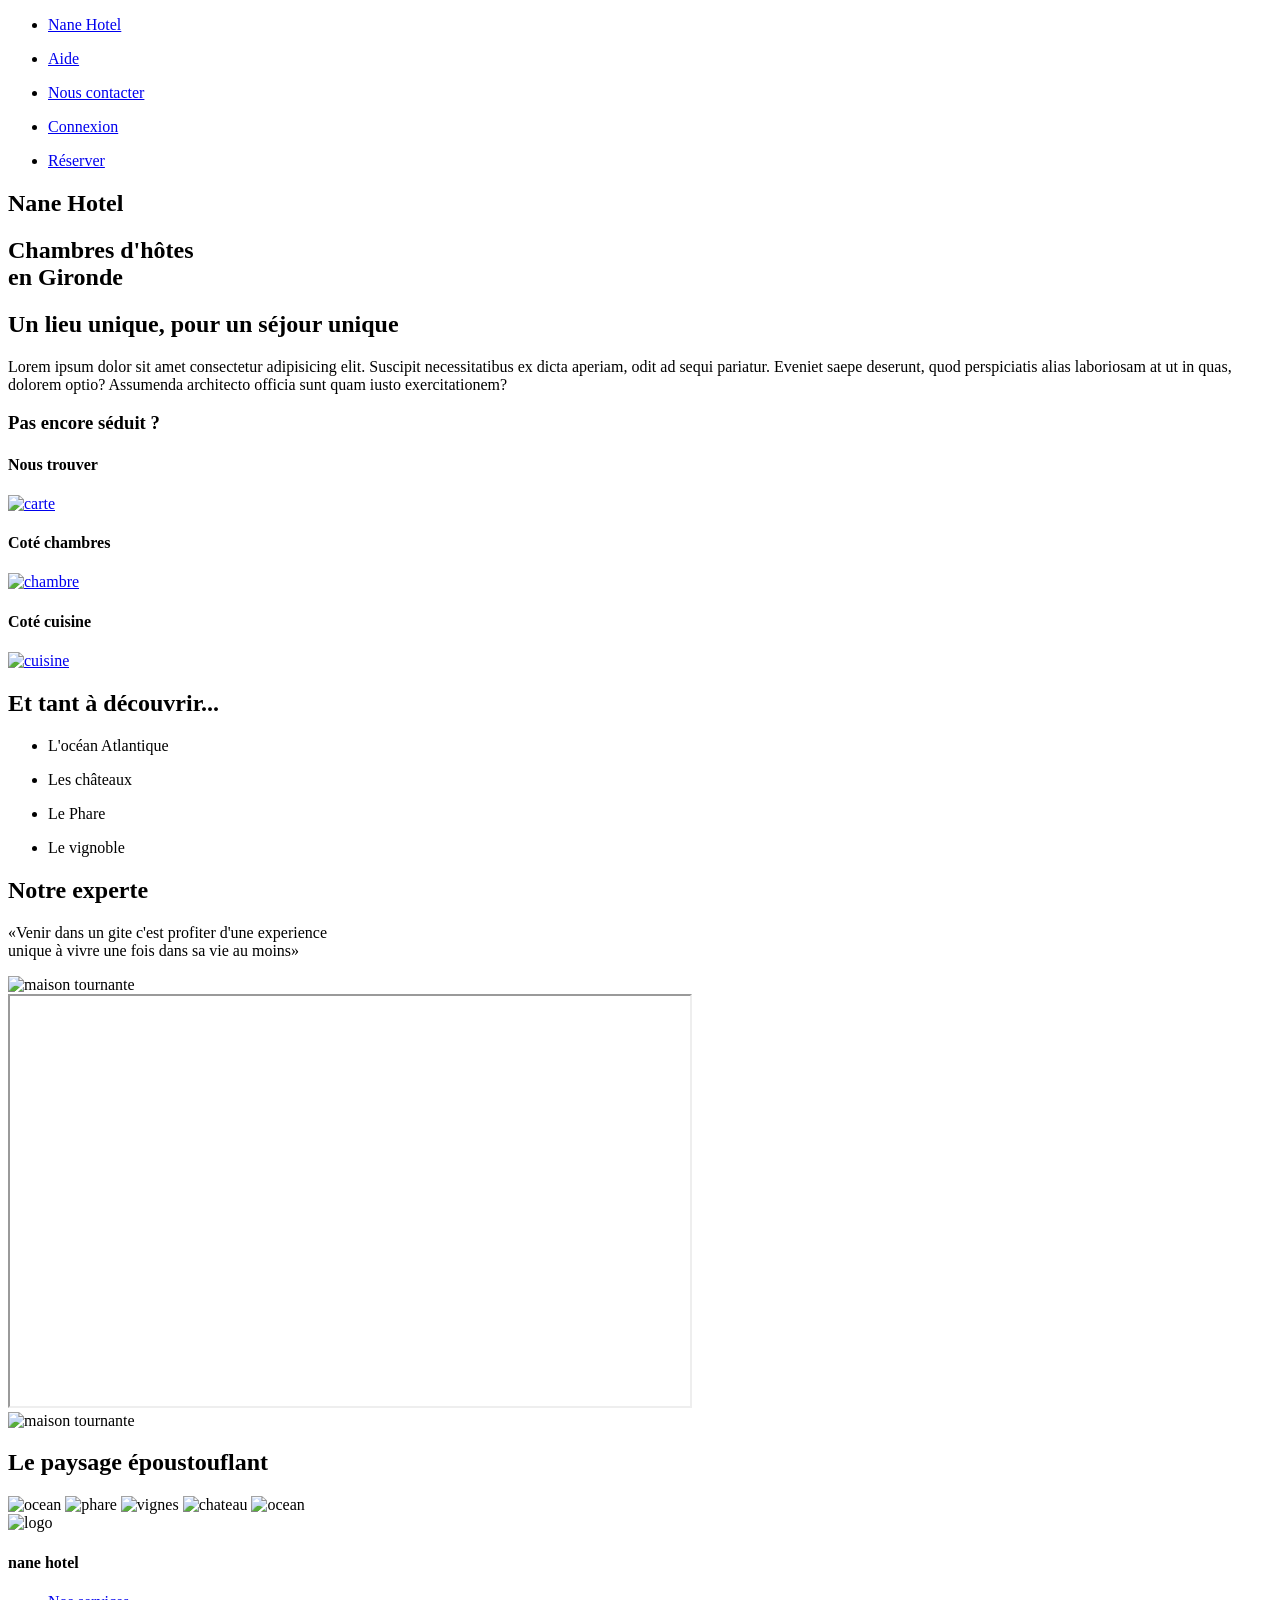
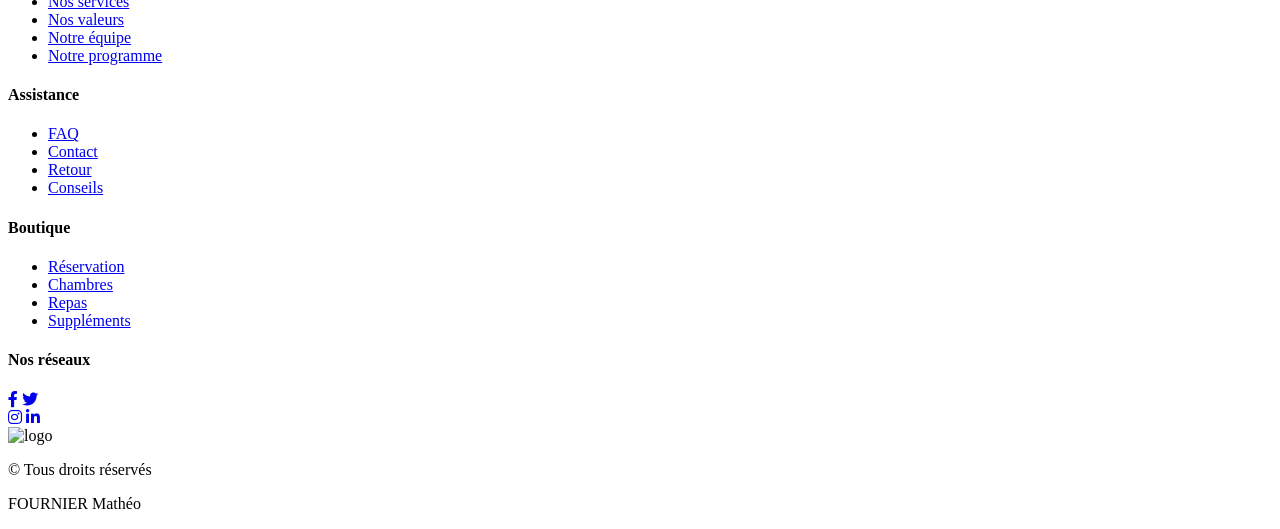
==== index.html @ 524060c8 "Add files via upload" ====
<!-- FOURNIER Mathéo -->
<!-- S1C2-->

<!DOCTYPE html>
<html lang="fr">

<!-- Page-->
<head id="hautPage">
    <!-- Encodage -->
    <meta charset="UTF-8">
    <!-- Titre -->
    <title>Nane Hotel</title>
    <!--Feuille CSS -->
    <link rel="stylesheet" href="./css/index.css ">
    <!-- Icone -->
    <link rel="stylesheet" type="text/css"
          href="https://cdnjs.cloudflare.com/ajax/libs/font-awesome/5.15.1/css/all.min.css">
</head>

<!-- Corps du document -->
<body>

<!-- En-tête de la page-->
<header class="flex">

    <!-- Barre de navigation -->
    <nav>

        <!-- Logo-->
        <ul>
            <li id="logo"><a href="#">Nane Hotel</a></li> <!-- Renvoie en haut de la page-->
        </ul>

        <!-- Onglet-->
        <div class="rigth">
            <ul>
                <!-- Vers le bas de page-->
                <li><a href="#footer">Aide</a></li>
            </ul>
            <ul>
                <!-- Vers la page contact-->
                <li><a href="contact.html">Nous contacter</a></li>
            </ul>
            <ul>
                <!-- Vers la page connexion-->
                <li><a href="connexion.html">Connexion</a></li>
            </ul>
            <ul>
                <!-- Vers la page reserver-->
                <li><a href="reserver.html">Réserver</a></li>
            </ul>
        </div>

    </nav>

    <!-- Partie avec image et titre-->
    <section>

        <!-- Image en background-->
        <div id="imagePrincipale">

            <!-- Titre principale-->
            <div>
                <h1>Nane Hotel</h1>
            </div>

            <!-- Trait separant-->
            <div id="premierTrait">
                <!-- Vide-->
            </div>

            <!-- Titre secondaire-->
            <div>
                <h2 class="titleSecondaire">Chambres d'hôtes <br> en Gironde</h2>
            </div>

        </div>

    </section>

</header>

<!-- Contenu principale-->
<main>

    <!-- Section Jaune-->
    <article id="presentation">

        <!-- Titre de la section-->
        <h2>Un lieu unique, pour un séjour unique</h2>

        <!-- Description -->
        <section id="texteIntro">

            <!-- Texte -->
            <div>
                <p>Lorem ipsum dolor sit amet consectetur adipisicing elit.
                    Suscipit necessitatibus ex dicta aperiam, odit ad sequi
                    pariatur. Eveniet saepe deserunt, quod perspiciatis
                    alias laboriosam at ut in quas, dolorem optio? Assumenda
                    architecto officia sunt quam iusto exercitationem?
                </p>
            </div>

            <!-- Titre secondaire-->
            <div class="presentationh3">
                <h3>Pas encore séduit ?</h3>
            </div>

        </section>

        <!-- Images-->
        <section id="prestations">

            <!-- Image 1 -->
            <div class="imagesPrestations">
                <!-- Titre image -->
                <h4>Nous trouver</h4>
                <a href="#"><img src="media/carte.JPG" alt="carte"></a>
            </div>

            <!-- Image 2 -->
            <div class="imagesPrestations">
                <!-- Titre image -->
                <h4>Coté chambres</h4>
                <a href="#"><img src="media/chambre.JPG" alt="chambre"></a>
            </div>

            <!-- Image 3-->
            <div class="imagesPrestations">
                <!-- Titre image -->
                <h4>Coté cuisine</h4>
                <a href="#"><img src="media/repas.JPG" alt="cuisine"></a>
            </div>

        </section>

    </article>
</main>

<!-- Image decalé -->
<section id="tourisme">

    <!-- Titre-->
    <h2>Et tant à découvrir...</h2>

    <!-- Liste avec image en background -->
    <ul>

        <!-- Image 1 -->
        <li id="ocean">
            <p>L'océan Atlantique</p>
        </li>

        <!-- Image 2 -->
        <li id="chateau">
            <p>Les châteaux</p>
        </li>

        <!-- Image 3 -->
        <li id="phare">
            <p>Le Phare</p>
        </li>

        <!-- Image 4 -->
        <li id="vignoble">
            <p>Le vignoble</p>
        </li>

    </ul>

</section>


<!-- Section experte -->
<section class="experte_">

    <!-- Titre -->
    <h2>Notre experte</h2>

    <!-- Citation -->
    <p class="experteCitation"><q>Venir dans un gite c'est profiter d'une experience <br> unique à vivre une fois
        dans sa vie au moins</q></p>

    <div class="experte">

        <!-- Maison qui tourne -->
        <div class="experteDroite">
            <img src="media/maison.png" alt="maison tournante">
        </div>

        <!-- Video depuis youtube -->
        <div class="experteCentre">
            <iframe width="680" height="410" src="https://www.youtube.com/embed/3hcOaE_fmUg" title="Video Youtube"
                    allowfullscreen></iframe> <!-- autoriser le plein écran-->
        </div>

        <!-- Maison qui tourne -->
        <div class="experteGauche">
            <img src="media/maison.png" alt="maison tournante">
        </div>

    </div>

</section>

<!-- Image déroulante -->
<section class="deroulant">
    <!--Titre section -->
    <h2>Le paysage époustouflant</h2>
    <!--Image-->
    <div class="slider-1">
        <!--Defilement des images-->
        <div class="slider">
            <img src="media/ocean.jpg" alt="ocean">
            <img src="media/phare.jpg" alt="phare">
            <img src="media/vignes.jpg" alt="vignes">
            <img src="media/chateau.jpg" alt="chateau">
            <img src="media/ocean.jpg" alt="ocean">
        </div>
    </div>
</section>

<!-- Bas de page -->
<footer class="footer" id="footer">

    <!--Logo coté du footer-->

    <!-- FOOTER -->
    <div class="container">

        <!-- Mettre en ligne -->
        <div class="row">

            <!--Logo Gauche-->
            <img src="media/logoNaneHotel.png" class="logoFooter" id="incline1" alt="logo">

            <!-- Colonne 1-->
            <section class="footer-col">
                <!-- Titre colonne -->
                <h4>nane hotel</h4>
                <!-- Elements colonnes -->
                <ul>
                    <li><a href="#">Nos services</a></li>
                    <li><a href="#">Nos valeurs</a></li>
                    <li><a href="#">Notre équipe</a></li>
                    <li><a href="#">Notre programme</a></li>
                </ul>
            </section>

            <!-- Colonne 2 -->
            <section class="footer-col">
                <!-- Titre colonne -->
                <h4>Assistance</h4>
                <!-- Element colonne -->
                <ul>
                    <li><a href="#">FAQ</a></li>
                    <li><a href="#">Contact</a></li>
                    <li><a href="#">Retour</a></li>
                    <li><a href="#">Conseils</a></li>
                </ul>
            </section>

            <!-- Colonne 3 -->
            <section class="footer-col">
                <!-- Titre colonne -->
                <h4>Boutique</h4>
                <!-- Elements colonnes -->
                <ul>
                    <li><a href="#">Réservation</a></li>
                    <li><a href="#">Chambres</a></li>
                    <li><a href="#">Repas</a></li>
                    <li><a href="#">Suppléments</a></li>
                </ul>
            </section>

            <!-- Colonne 4 -->
            <section class="footer-col">

                <!-- Titre colonne -->
                <h4>Nos réseaux</h4>

                <!-- Reseaux sociaux -->
                <div class="social-links">

                    <!-- Ranger 1  -->
                    <div>
                        <!-- Icone -->
                        <a href="#"><i class="fab fa-facebook-f"></i></a>
                        <a href="#"><i class="fab fa-twitter"></i></a>
                    </div>

                    <!-- Ranger 2 -->
                    <div>
                        <!-- Icone -->
                        <a href="#"><i class="fab fa-instagram"></i></a>
                        <a href="#"><i class="fab fa-linkedin-in"></i></a>
                    </div>

                </div>

            </section>

            <!--Logo droite-->
            <img src="media/logoNaneHotel.png" class="logoFooter" id="incline2" alt="logo">

        </div>
    </div>

    <!-- Copyright -->
    <div class="copy">
        <p>&copy; Tous droits réservés
        <p>
        <p>FOURNIER Mathéo</p>
    </div>

</footer>

</body>
</html>
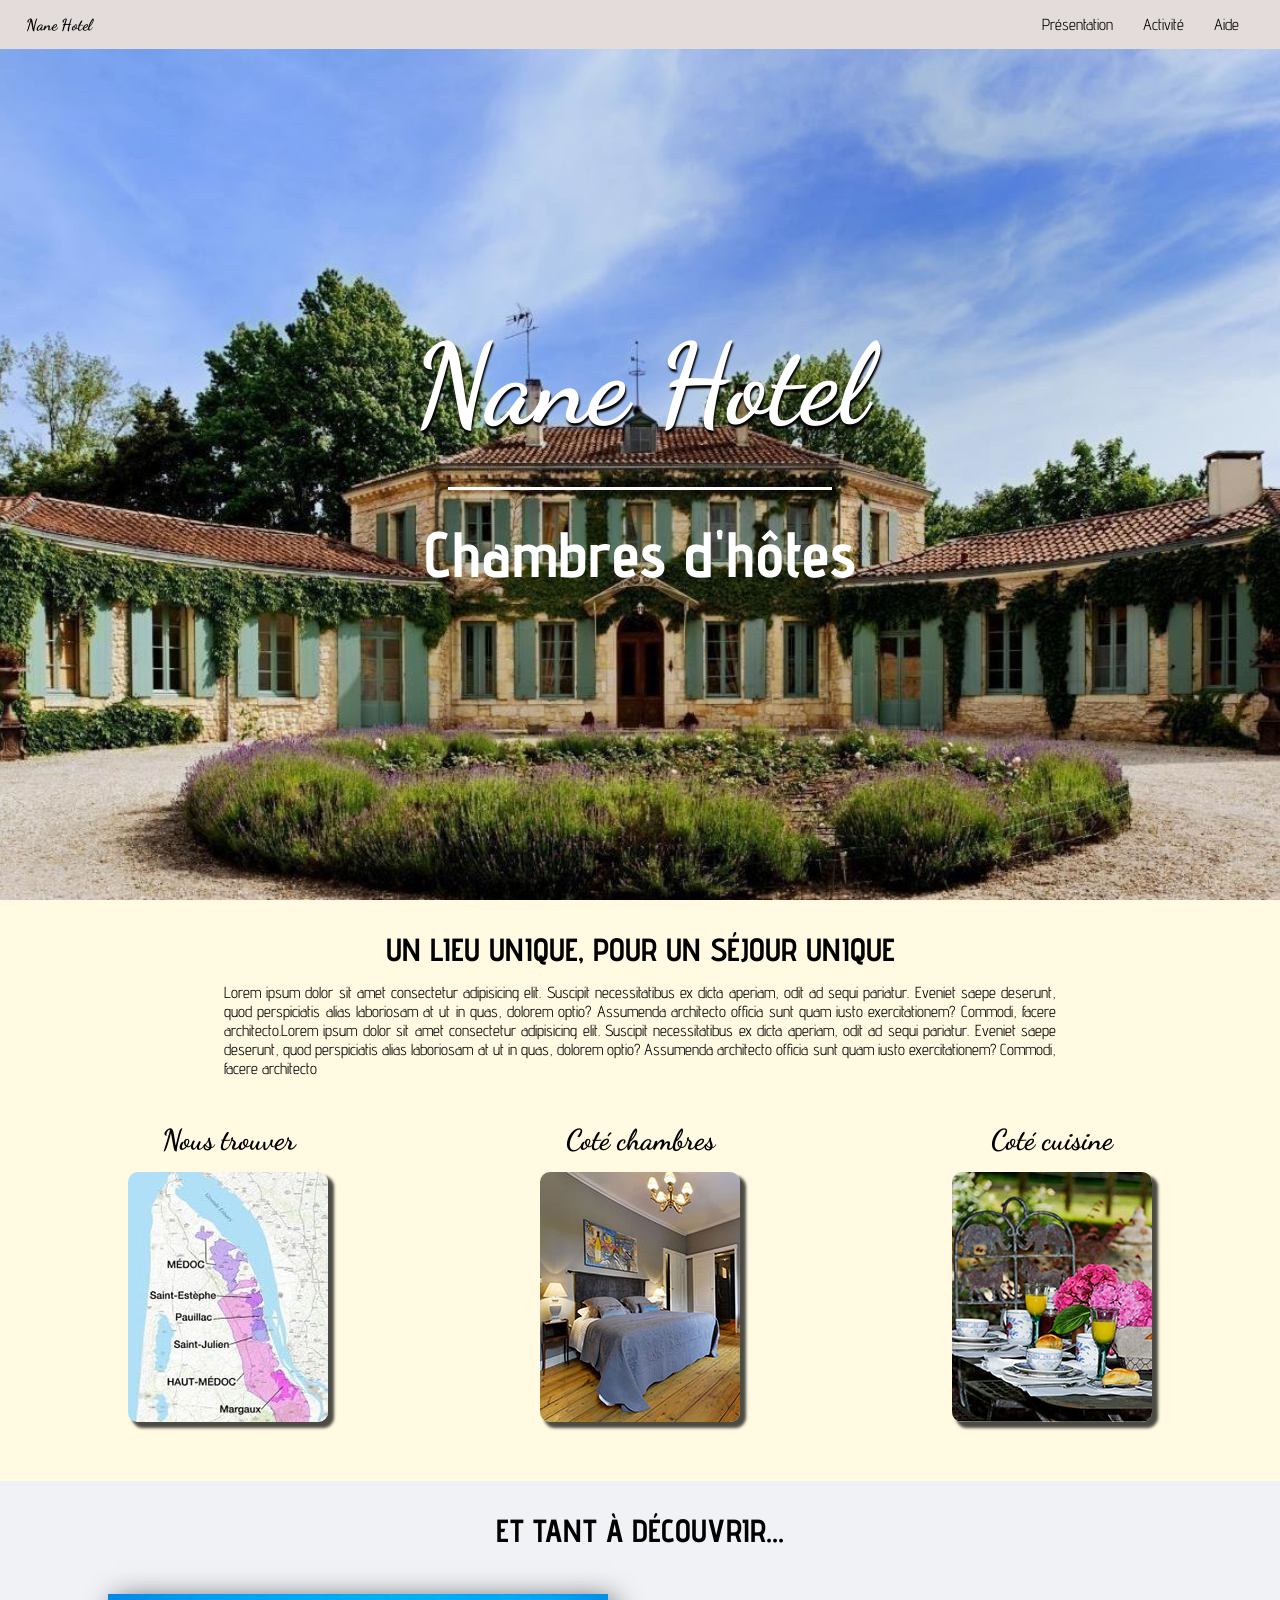
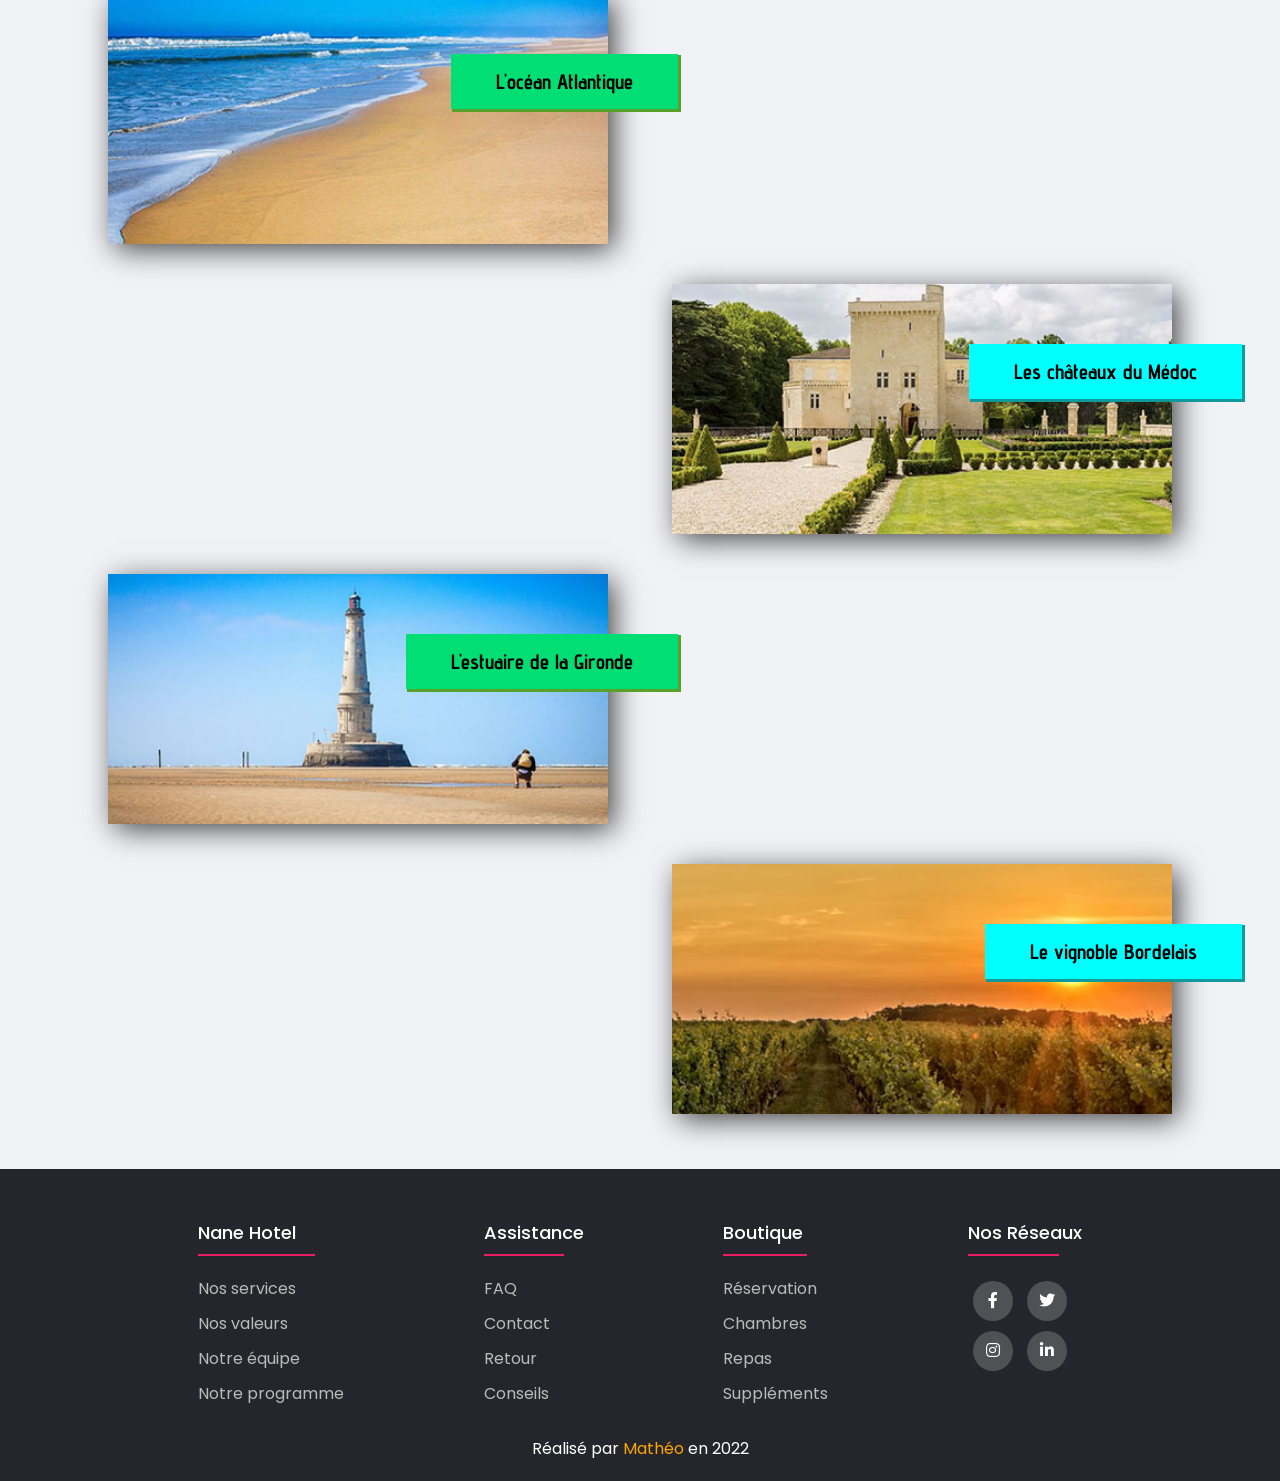
==== commit a87f871c: "Add files via upload" ====
--- a/index.html
+++ b/index.html
@@ -1,320 +1,162 @@
-<!-- FOURNIER Mathéo -->
-<!-- S1C2-->
-
 <!DOCTYPE html>
 <html lang="fr">
 
-<!-- Page-->
-<head id="hautPage">
-    <!-- Encodage -->
+<head>
+    <title>Nane Hotel - Chambres d'hôtes</title>
     <meta charset="UTF-8">
-    <!-- Titre -->
-    <title>Nane Hotel</title>
-    <!--Feuille CSS -->
-    <link rel="stylesheet" href="./css/index.css ">
-    <!-- Icone -->
+    <meta name="viewport" content="width=device-width, initial-scale=1.0">
+    <meta http-equiv="X-UA-Compatible" content="ie=edge">
+    <link rel="stylesheet" href="style.css">
     <link rel="stylesheet" type="text/css"
-          href="https://cdnjs.cloudflare.com/ajax/libs/font-awesome/5.15.1/css/all.min.css">
+        href="https://cdnjs.cloudflare.com/ajax/libs/font-awesome/5.15.1/css/all.min.css">
+
+    <meta name="description" content="Chambres d'hôtes en gironde à coté de l'océan Atlantique">
+    <link rel="icon" href="./media/icone.png">
 </head>
 
-<!-- Corps du document -->
 <body>
 
-<!-- En-tête de la page-->
-<header class="flex">
 
-    <!-- Barre de navigation -->
+    <!--Barre de navigation-->
     <nav>
 
-        <!-- Logo-->
         <ul>
-            <li id="logo"><a href="#">Nane Hotel</a></li> <!-- Renvoie en haut de la page-->
+            <li id="logo"><a href="#">Nane Hotel</a></li>
         </ul>
 
-        <!-- Onglet-->
-        <div class="rigth">
-            <ul>
-                <!-- Vers le bas de page-->
-                <li><a href="#footer">Aide</a></li>
-            </ul>
-            <ul>
-                <!-- Vers la page contact-->
-                <li><a href="contact.html">Nous contacter</a></li>
-            </ul>
-            <ul>
-                <!-- Vers la page connexion-->
-                <li><a href="connexion.html">Connexion</a></li>
-            </ul>
-            <ul>
-                <!-- Vers la page reserver-->
-                <li><a href="reserver.html">Réserver</a></li>
-            </ul>
-        </div>
+        <ul class="ongletNav">
+            <li><a href="#presentation">Présentation</a></li>
+            <li><a href="#tourisme">Activité</a></li>
+            <li><a href="#footer">Aide </a></li>
+        </ul>
 
     </nav>
 
-    <!-- Partie avec image et titre-->
-    <section>
 
-        <!-- Image en background-->
+    <!--Image de fond-->
+    <header>
         <div id="imagePrincipale">
+            <h1>Nane Hotel</h1>
+            <div id="premierTrait"></div>
+            <h3>Chambres d'hôtes</h3>
+        </div>
+    </header>
 
-            <!-- Titre principale-->
-            <div>
-                <h1>Nane Hotel</h1>
-            </div>
 
-            <!-- Trait separant-->
-            <div id="premierTrait">
-                <!-- Vide-->
-            </div>
+    <main>
 
-            <!-- Titre secondaire-->
-            <div>
-                <h2 class="titleSecondaire">Chambres d'hôtes <br> en Gironde</h2>
-            </div>
+        <!--Section de présentation background jaune-->
+        <section id="presentation">
 
-        </div>
-
-    </section>
-
-</header>
-
-<!-- Contenu principale-->
-<main>
-
-    <!-- Section Jaune-->
-    <article id="presentation">
-
-        <!-- Titre de la section-->
-        <h2>Un lieu unique, pour un séjour unique</h2>
-
-        <!-- Description -->
-        <section id="texteIntro">
-
-            <!-- Texte -->
-            <div>
+            <div id="texteIntro">
+                <h2>Un lieu unique, pour un séjour unique</h2>
                 <p>Lorem ipsum dolor sit amet consectetur adipisicing elit.
                     Suscipit necessitatibus ex dicta aperiam, odit ad sequi
                     pariatur. Eveniet saepe deserunt, quod perspiciatis
                     alias laboriosam at ut in quas, dolorem optio? Assumenda
                     architecto officia sunt quam iusto exercitationem?
-                </p>
+                    Commodi, facere architecto.Lorem ipsum dolor sit amet consectetur adipisicing elit.
+                    Suscipit necessitatibus ex dicta aperiam, odit ad sequi
+                    pariatur. Eveniet saepe deserunt, quod perspiciatis
+                    alias laboriosam at ut in quas, dolorem optio? Assumenda
+                    architecto officia sunt quam iusto exercitationem?
+                    Commodi, facere architecto</p>
             </div>
 
-            <!-- Titre secondaire-->
-            <div class="presentationh3">
-                <h3>Pas encore séduit ?</h3>
+            <div id="prestations">
+                <div class="imagesPrestations">
+                    <h4>Nous trouver</h4>
+                    <img src="media/carte.JPG" alt="carte">
+                </div>
+                <div class="imagesPrestations">
+                    <h4>Coté chambres</h4>
+                    <img src="media/chambre.JPG" alt="chambre">
+                </div>
+                <div class="imagesPrestations">
+                    <h4>Coté cuisine</h4>
+                    <img src="media/repas.JPG" alt="cuisine">
+                </div>
             </div>
 
         </section>
 
-        <!-- Images-->
-        <section id="prestations">
-
-            <!-- Image 1 -->
-            <div class="imagesPrestations">
-                <!-- Titre image -->
-                <h4>Nous trouver</h4>
-                <a href="#"><img src="media/carte.JPG" alt="carte"></a>
-            </div>
-
-            <!-- Image 2 -->
-            <div class="imagesPrestations">
-                <!-- Titre image -->
-                <h4>Coté chambres</h4>
-                <a href="#"><img src="media/chambre.JPG" alt="chambre"></a>
-            </div>
-
-            <!-- Image 3-->
-            <div class="imagesPrestations">
-                <!-- Titre image -->
-                <h4>Coté cuisine</h4>
-                <a href="#"><img src="media/repas.JPG" alt="cuisine"></a>
-            </div>
-
+        <!--Section avec image décalé et texte absolute-->
+        <section id="tourisme">
+            <h2>Et tant à découvrir...</h2>
+            <ul class="imageDecalage">
+                <li id="ocean">
+                    <p>L'océan Atlantique</p>
+                </li>
+                <li id="chateau">
+                    <p>Les châteaux du Médoc</p>
+                </li>
+                <li id="phare">
+                    <p>L'estuaire de la Gironde</p>
+                </li>
+                <li id="vignoble">
+                    <p>Le vignoble Bordelais</p>
+                </li>
+            </ul>
         </section>
 
-    </article>
-</main>
 
-<!-- Image decalé -->
-<section id="tourisme">
+    </main>
 
-    <!-- Titre-->
-    <h2>Et tant à découvrir...</h2>
+    <footer class="footer" id="footer">
+        <div class="container">
+            <div class="container_enfant">
 
-    <!-- Liste avec image en background -->
-    <ul>
+                <div class="footerContent">
+                    <h4>nane hotel</h4>
+                    <ul>
+                        <li><a href="#">Nos services</a></li>
+                        <li><a href="#">Nos valeurs</a></li>
+                        <li><a href="#">Notre équipe</a></li>
+                        <li><a href="#">Notre programme</a></li>
+                    </ul>
+                </div>
 
-        <!-- Image 1 -->
-        <li id="ocean">
-            <p>L'océan Atlantique</p>
-        </li>
+                <div class="footerContent">
+                    <h4>Assistance</h4>
+                    <ul>
+                        <li><a href="#">FAQ</a></li>
+                        <li><a href="#">Contact</a></li>
+                        <li><a href="#">Retour</a></li>
+                        <li><a href="#">Conseils</a></li>
+                    </ul>
+                </div>
 
-        <!-- Image 2 -->
-        <li id="chateau">
-            <p>Les châteaux</p>
-        </li>
+                <div class="footerContent">
+                    <h4>Boutique</h4>
+                    <ul>
+                        <li><a href="#">Réservation</a></li>
+                        <li><a href="#">Chambres</a></li>
+                        <li><a href="#">Repas</a></li>
+                        <li><a href="#">Suppléments</a></li>
+                    </ul>
+                </div>
 
-        <!-- Image 3 -->
-        <li id="phare">
-            <p>Le Phare</p>
-        </li>
-
-        <!-- Image 4 -->
-        <li id="vignoble">
-            <p>Le vignoble</p>
-        </li>
-
-    </ul>
-
-</section>
-
-
-<!-- Section experte -->
-<section class="experte_">
-
-    <!-- Titre -->
-    <h2>Notre experte</h2>
-
-    <!-- Citation -->
-    <p class="experteCitation"><q>Venir dans un gite c'est profiter d'une experience <br> unique à vivre une fois
-        dans sa vie au moins</q></p>
-
-    <div class="experte">
-
-        <!-- Maison qui tourne -->
-        <div class="experteDroite">
-            <img src="media/maison.png" alt="maison tournante">
-        </div>
-
-        <!-- Video depuis youtube -->
-        <div class="experteCentre">
-            <iframe width="680" height="410" src="https://www.youtube.com/embed/3hcOaE_fmUg" title="Video Youtube"
-                    allowfullscreen></iframe> <!-- autoriser le plein écran-->
-        </div>
-
-        <!-- Maison qui tourne -->
-        <div class="experteGauche">
-            <img src="media/maison.png" alt="maison tournante">
-        </div>
-
-    </div>
-
-</section>
-
-<!-- Image déroulante -->
-<section class="deroulant">
-    <!--Titre section -->
-    <h2>Le paysage époustouflant</h2>
-    <!--Image-->
-    <div class="slider-1">
-        <!--Defilement des images-->
-        <div class="slider">
-            <img src="media/ocean.jpg" alt="ocean">
-            <img src="media/phare.jpg" alt="phare">
-            <img src="media/vignes.jpg" alt="vignes">
-            <img src="media/chateau.jpg" alt="chateau">
-            <img src="media/ocean.jpg" alt="ocean">
-        </div>
-    </div>
-</section>
-
-<!-- Bas de page -->
-<footer class="footer" id="footer">
-
-    <!--Logo coté du footer-->
-
-    <!-- FOOTER -->
-    <div class="container">
-
-        <!-- Mettre en ligne -->
-        <div class="row">
-
-            <!--Logo Gauche-->
-            <img src="media/logoNaneHotel.png" class="logoFooter" id="incline1" alt="logo">
-
-            <!-- Colonne 1-->
-            <section class="footer-col">
-                <!-- Titre colonne -->
-                <h4>nane hotel</h4>
-                <!-- Elements colonnes -->
-                <ul>
-                    <li><a href="#">Nos services</a></li>
-                    <li><a href="#">Nos valeurs</a></li>
-                    <li><a href="#">Notre équipe</a></li>
-                    <li><a href="#">Notre programme</a></li>
-                </ul>
-            </section>
-
-            <!-- Colonne 2 -->
-            <section class="footer-col">
-                <!-- Titre colonne -->
-                <h4>Assistance</h4>
-                <!-- Element colonne -->
-                <ul>
-                    <li><a href="#">FAQ</a></li>
-                    <li><a href="#">Contact</a></li>
-                    <li><a href="#">Retour</a></li>
-                    <li><a href="#">Conseils</a></li>
-                </ul>
-            </section>
-
-            <!-- Colonne 3 -->
-            <section class="footer-col">
-                <!-- Titre colonne -->
-                <h4>Boutique</h4>
-                <!-- Elements colonnes -->
-                <ul>
-                    <li><a href="#">Réservation</a></li>
-                    <li><a href="#">Chambres</a></li>
-                    <li><a href="#">Repas</a></li>
-                    <li><a href="#">Suppléments</a></li>
-                </ul>
-            </section>
-
-            <!-- Colonne 4 -->
-            <section class="footer-col">
-
-                <!-- Titre colonne -->
-                <h4>Nos réseaux</h4>
-
-                <!-- Reseaux sociaux -->
-                <div class="social-links">
-
-                    <!-- Ranger 1  -->
-                    <div>
-                        <!-- Icone -->
-                        <a href="#"><i class="fab fa-facebook-f"></i></a>
-                        <a href="#"><i class="fab fa-twitter"></i></a>
-                    </div>
-
-                    <!-- Ranger 2 -->
-                    <div>
-                        <!-- Icone -->
+                <div class="footerContent">
+                    <h4>Nos réseaux</h4>
+                    <div class="social-links">
+                        <div>
+                            <a href="#"><i class="fab fa-facebook-f"></i></a>
+                            <a href="#"><i class="fab fa-twitter"></i></a>
+                        </div>
                         <a href="#"><i class="fab fa-instagram"></i></a>
                         <a href="#"><i class="fab fa-linkedin-in"></i></a>
                     </div>
-
                 </div>
 
-            </section>
+            </div>
+        </div>
 
-            <!--Logo droite-->
-            <img src="media/logoNaneHotel.png" class="logoFooter" id="incline2" alt="logo">
+        <div class="copy">
+            <p>Réalisé par <span>Mathéo</span> en 2022 </p>
+        </div>
 
-        </div>
-    </div>
-
-    <!-- Copyright -->
-    <div class="copy">
-        <p>&copy; Tous droits réservés
-        <p>
-        <p>FOURNIER Mathéo</p>
-    </div>
-
-</footer>
+    </footer>
 
 </body>
+
 </html>
--- a/style.css
+++ b/style.css
@@ -0,0 +1,456 @@
+@import url("https://fonts.googleapis.com/css2?family=Advent+Pro:wght@100&display=swap");
+@import url("https://fonts.googleapis.com/css2?family=Advent+Pro:wght@100&family=Dancing+Script&display=swap");
+@import url("https://fonts.googleapis.com/css2?family=Poppins:wght@300;400;500;600;700&display=swap");
+
+/* ---------ELEMENTS GENERAUX------------ */
+
+* {
+  padding: 0;
+  margin: 0;
+  box-sizing: border-box;
+  list-style-type: none;
+  text-transform: none;
+  outline: none;
+}
+
+html {
+  scroll-behavior: smooth; /* comportement quand on scroll */
+}
+
+body {
+  font-family: "Advent Pro", sans-serif;
+  height: 100vh;
+}
+
+h2 {
+  text-transform: uppercase;
+  text-align: center;
+  font-size: 2rem;
+  margin: 5px 0 15px;
+}
+
+a {
+  color: black;
+  text-decoration: none;
+}
+
+/* ---------BARRE DE NAVIGATION------------ */
+
+nav {
+  display: flex;
+  justify-content: space-between;
+  align-items: center;
+  position: fixed;
+  width: 100%;
+  background: rgb(228, 219, 219);
+  padding: 15px 2%;
+  z-index: 50;
+}
+
+#logo {
+  font-family: "Dancing Script", cursive;
+  font-weight: bold;
+}
+
+.ongletNav {
+  display: flex;
+}
+
+.ongletNav li {
+  margin: 0 15px;
+}
+
+.ongletNav li a:hover {
+  color: red;
+  transition: 0.4s;
+}
+
+/* ---------SECTION IMAGE DE FOND------------ */
+
+#imagePrincipale {
+  background: url(media/image-principale.JPG) center / cover fixed;
+  height: 100vh;
+  display: flex;
+  flex-direction: column;
+  align-items: center;
+  justify-content: center;
+}
+
+header h1 {
+  font-family: "Dancing Script", cursive;
+  text-align: center;
+  color: white;
+  font-size: 7rem;
+  text-shadow: 1px 3px 2px black;
+  padding: 35px 0;
+}
+
+#premierTrait {
+  height: 3px;
+  width: 30%;
+  margin: 0 auto;
+  background-color: white;
+}
+
+header h3 {
+  text-align: center;
+  color: white;
+  font-size: 4em;
+  padding: 25px 0;
+}
+
+/* ---------SECTION DE PRESENTATION------------ */
+
+#presentation {
+  background-color: #fffae1;
+  padding: 25px 0;
+}
+
+#texteIntro {
+  max-width: 65%;
+  margin: 0 auto;
+  text-align: justify;
+}
+
+#prestations {
+  display: flex;
+  flex-wrap: wrap;
+  justify-content: space-between;
+  padding: 30px 10%;
+}
+
+.imagesPrestations h4 {
+  font-family: "Dancing Script", cursive;
+  text-align: center;
+  font-size: 1.8em;
+  margin: 15px 0;
+}
+
+.imagesPrestations img {
+  border-radius: 10px;
+  width: 100%;
+  box-shadow: 5px 5px 3px 1px rgba(0, 0, 0, 0.7);
+}
+
+.imagesPrestations img:hover {
+  opacity: 0.8;
+  transform: scale(1.02);
+  transition: 0.4s ease-in-out;
+}
+
+/*-------------IMAGE EN ESCALIER------------*/
+
+#tourisme {
+  background-color: #f1f2f6;
+  padding: 25px 0;
+}
+
+.imageDecalage {
+  display: grid;
+  grid-template-columns: 50% 50%;
+  gap: 40px 0;
+  padding: 30px 0;
+  grid-template-rows: 1fr 1fr 1fr 1fr;
+  grid-template-areas: "ocean ." ". chateaux" "estuaire ." ". vignoble";
+}
+
+#ocean {
+  background: url(media/ocean.jpg) center / cover;
+  grid-area: ocean;
+  place-self: center;
+  width: 100%;
+  position: relative;
+}
+
+#chateau {
+  background: url(media/chateau.JPG) center / cover;
+  grid-area: chateaux;
+  place-self: center;
+  width: 100%;
+  position: relative;
+}
+
+#phare {
+  background: url(media/phare.JPG) center / cover;
+  grid-area: estuaire;
+  place-self: center;
+  width: 100%;
+  position: relative;
+}
+
+#vignoble {
+  background: url(media/vignes.jpg) center / cover;
+  grid-area: vignoble;
+  place-self: center;
+  width: 100%;
+  position: relative;
+}
+
+#tourisme ul {
+  margin: 0 6%;
+}
+
+#tourisme li {
+  height: 250px;
+  max-width: 500px;
+  min-width: 500px;
+  box-shadow: 6px 6px 28px -1px rgb(0, 0, 0, 0.75);
+}
+
+.imageDecalage li p {
+  position: absolute;
+  top: 60px;
+  right: -70px;
+  display: flex;
+  justify-content: center;
+  align-items: center;
+  padding: 15px 45px;
+  background-color: #01df74;
+  font-size: 1.3rem;
+  font-weight: 700;
+  box-shadow: 2px 2px 0 1px rgb(90, 161, 43, 1);
+}
+
+/*image de droite*/
+#chateau p,
+#vignoble p {
+  background-color: cyan;
+  box-shadow: 2px 2px 0 1px rgb(15, 154, 156, 1);
+}
+
+/*-------------FOOTER------------*/
+
+footer {
+  background: #24262b;
+  padding: 20px 0;
+  font-family: "Poppins", sans-serif;
+}
+
+.container_enfant {
+  display: flex;
+  justify-content: space-around;
+  max-width: 80%;
+  margin: 0 auto;
+}
+
+.footerContent h4 {
+  font-size: 18px;
+  color: #ffffff;
+  text-transform: capitalize;
+  margin: 30px 0;
+  font-weight: 500;
+  position: relative;
+}
+
+.footerContent h4::before {
+  content: "";
+  position: absolute;
+  bottom: -10px;
+  background: #e91e63;
+  height: 2px;
+  width: 80%;
+}
+
+.footerContent ul li {
+  margin-bottom: 10px;
+}
+
+.footerContent li a {
+  color: #bbbbbb;
+}
+
+.footerContent ul li a:hover {
+  margin-left: 8px;
+  transition: 0.3s ease-in-out;
+}
+
+.footerContent .social-links a {
+  display: inline-block;
+  width: 40px;
+  background-color: rgba(255, 255, 255, 0.2);
+  margin: 5px;
+  text-align: center;
+  line-height: 40px;
+  border-radius: 50%;
+  color: #ffffff;
+}
+
+.footerContent .social-links a:hover {
+  opacity: 0.7;
+  transition: 0.3s;
+}
+
+.copy {
+  color: white;
+  text-align: center;
+  margin: 20px 0 0;
+}
+
+.copy span {
+  color: orange;
+}
+
+/*-------------RESPONSIVE------------*/
+
+@media screen and (min-width: 1500px) {
+  #tourisme ul {
+    margin: 0 15%;
+  }
+}
+
+@media screen and (max-width: 1170px) {
+  .imageDecalage li p {
+    position: relative;
+    top: 0;
+    bottom: 0;
+    right: 0;
+    left: 0;
+    max-width: 60%;
+    font-size: 1.2rem;
+  }
+  .imageDecalage li {
+    display: flex;
+    justify-content: center;
+    align-items: center;
+  }
+  #tourisme ul {
+    margin: 0 15%;
+  }
+}
+
+@media screen and (max-width: 900px) {
+  .container_enfant {
+    max-width: 100%;
+  }
+  footer a {
+    font-size: 0.8rem;
+  }
+  .footerContent h4 {
+    font-size: 0.9rem;
+    text-align: left;
+  }
+  .footerContent h4:before {
+    width: 50%;
+  }
+  #imagePrincipale {
+    background: url(media/image-principale.JPG) center / cover;
+  }
+  #texteIntro {
+    max-width: 75%;
+  }
+  #texteIntro p {
+    font-size: 0.9rem;
+  }
+  #texteIntro h2 {
+    font-size: 1.5rem;
+  }
+  .imagesPrestations {
+    width: 25%;
+  }
+  header h1 {
+    font-family: "Dancing Script", cursive;
+    text-align: center;
+    color: white;
+    font-size: 3rem;
+    text-shadow: 1px 3px 2px black;
+    padding: 35px 0;
+  }
+  header h1 {
+    font-size: 5rem;
+  }
+  header h3 {
+    font-size: 3rem;
+  }
+  .imageDecalage {
+    display: block;
+  }
+  #tourisme li {
+    margin: 0 auto 40px;
+  }
+  #tourisme #vignoble {
+    margin: 0 auto;
+  }
+  .imageDecalage li p {
+    position: relative;
+    top: 0;
+    bottom: 0;
+    right: 0;
+    left: 0;
+    max-width: 60%;
+    font-size: 1rem;
+  }
+  .imageDecalage li {
+    display: flex;
+    justify-content: center;
+    align-items: center;
+  }
+  #tourisme ul {
+    margin: 0 6%;
+  }
+}
+
+@media screen and (max-width: 750px) {
+  .imagesPrestations h4 {
+    font-size: 1.2rem;
+  }
+  header h1 {
+    font-size: 4rem;
+  }
+  header h3 {
+    font-size: 2.5rem;
+  }
+}
+
+@media screen and (max-width: 700px) {
+  .footerContent .social-links a {
+    width: 30px;
+    line-height: 30px;
+    display: block;
+    margin: 5px auto;
+  }
+  #texteIntro {
+    max-width: 85%;
+  }
+  #tourisme li {
+    min-width: 0;
+  }
+}
+
+@media screen and (max-width: 500px) {
+  footer {
+    display: none;
+  }
+  #texteIntro p {
+    font-size: 0.7rem;
+  }
+  .imagesPrestations img {
+    display: block;
+  }
+}
+
+@media screen and (max-width: 499px) {
+  #tourisme li {
+    height: 230px;
+    max-width: 280px;
+    box-shadow: 6px 6px 28px -1px rgb(0, 0, 0, 0.75);
+  }
+  .imageDecalage li p {
+    font-size: 0.5rem;
+  }
+  #imagePrincipale {
+    background: none;
+    height: 0;
+  }
+  #presentation {
+    padding: 60px 0 10px;
+  }
+  nav {
+    font-size: 0.7rem;
+  }
+  .ongletNav li {
+    margin: 0 5px;
+  }
+  #prestations {
+    padding: 0px 10% 10px;
+  }
+}
